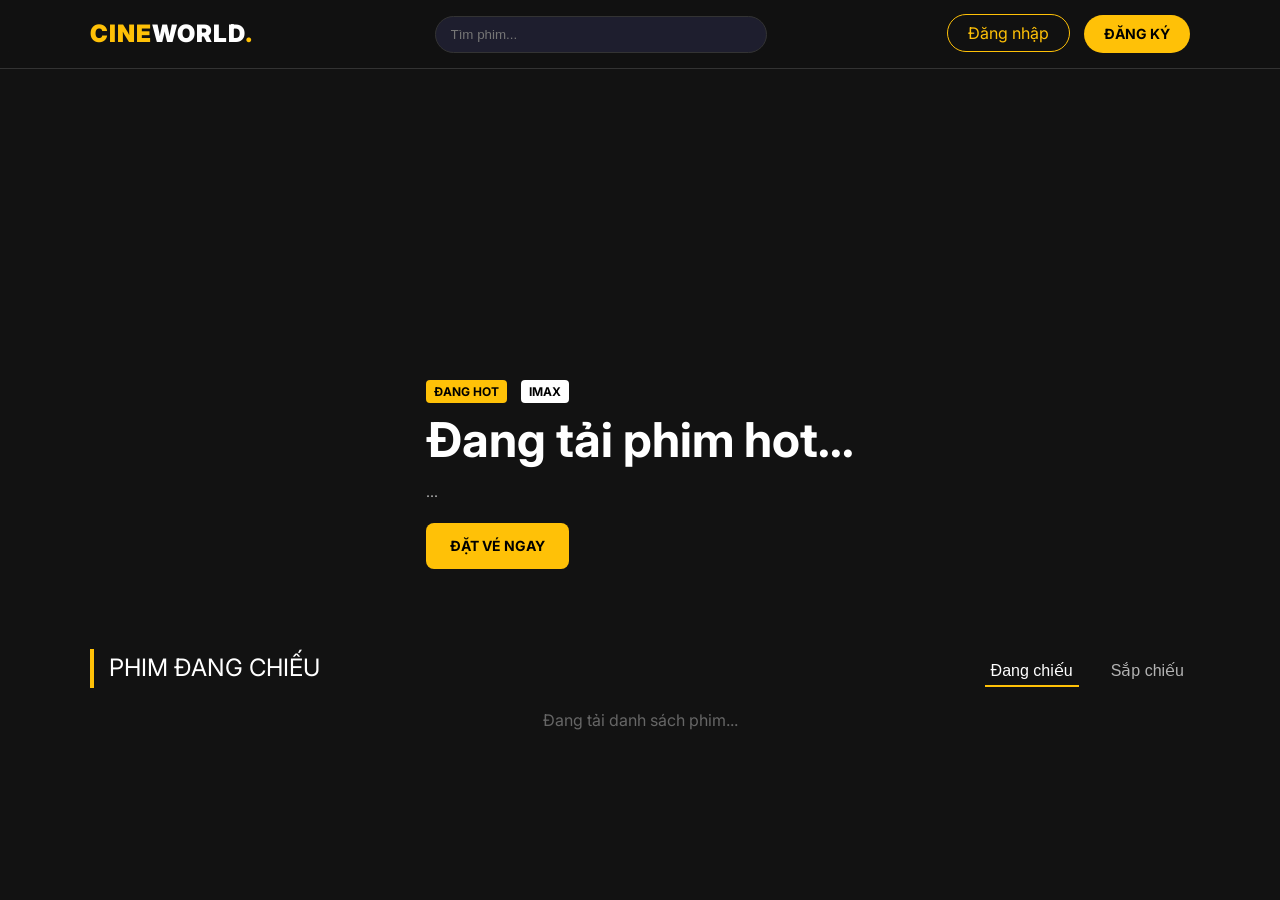
==== frontend/index.html @ b4a6b786 "Set up final project delivery foundation" ====
<!DOCTYPE html>
<html lang="vi">
<head>
    <meta charset="UTF-8">
    <meta name="viewport" content="width=device-width, initial-scale=1.0">
    <title>CineWorld - Đặt vé xem phim</title>
    <link href="https://fonts.googleapis.com/css2?family=Inter:wght@400;600;900&display=swap" rel="stylesheet">
    <link rel="stylesheet" href="style.css">
</head>
<body>

    <nav class="navbar">
        <div class="container nav-content">
            <a href="index.html" class="logo">CINE<span style="color:white">WORLD</span>.</a>
            <div class="search-bar">
                <input type="text" id="search-input" placeholder="Tìm phim...">
            </div>
            <div id="user-info">
                <a href="login.html" class="btn-outline" style="padding: 8px 20px; border-radius: 20px; text-decoration:none; margin-right: 10px;">Đăng nhập</a>
                <a href="register.html" class="btn" style="padding: 8px 20px; border-radius: 20px;">Đăng ký</a>
            </div>
        </div>
    </nav>

    <header class="hero" id="hero-section">
        <div class="hero-overlay"></div>
        <div class="container hero-content">
            <span class="hero-tag">ĐANG HOT</span>
            <span class="hero-tag" style="background:#fff; color:#000">IMAX</span>
            
            <h1 class="hero-title" id="hero-title">Đang tải phim hot...</h1>
            <p class="hero-meta" id="hero-meta">...</p>
            <p style="color: #ddd; margin-bottom: 20px; max-width: 500px;" id="hero-desc">
            </p>
            
            <a href="#" class="btn" id="hero-btn">ĐẶT VÉ NGAY</a>
        </div>
    </header>

    <main class="container">
        <div class="section-title">
            <span>PHIM ĐANG CHIẾU</span>
            <div class="tabs">
                <button class="active">Đang chiếu</button>
                <button>Sắp chiếu</button>
            </div>
        </div>

        <div class="movie-grid" id="movie-list">
            <div style="color: #666; text-align: center; grid-column: span 4;">Đang tải danh sách phim...</div>
        </div>
    </main>

    <script src="app.js"></script>
</body>
</html>
---- frontend/style.css ----
/* --- 1. DESIGN SYSTEM & VARIABLES --- */
:root {
    --bg-main: #121212;       
    --bg-surface: #1E1E2E;    
    --bg-hover: #2A2A3C;
    --accent: #FFC107;        
    --accent-hover: #FFD54F;
    --text-main: #FFFFFF;
    --text-sub: #B3B3B3;
    --danger: #FF4757;
    --success: #2ED573;

    --radius-sm: 8px;
    --radius-md: 12px;
    --radius-lg: 20px;
    --container-width: 1100px;
}

body {
    font-family: 'Inter', 'Roboto', sans-serif;
    background-color: var(--bg-main);
    color: var(--text-main);
    margin: 0;
    padding: 0;
    line-height: 1.6;
}

a { text-decoration: none; color: inherit; transition: 0.3s; }
ul { list-style: none; padding: 0; margin: 0; }

/* --- 2. LAYOUT & UTILITIES --- */
.container {
    max-width: var(--container-width);
    margin: 0 auto;
    padding: 0 20px;
}

.btn {
    background-color: var(--accent);
    color: #000;
    font-weight: 700;
    padding: 12px 24px;
    border: none;
    border-radius: var(--radius-sm);
    cursor: pointer;
    transition: all 0.3s ease;
    text-transform: uppercase;
    font-size: 14px;
    display: inline-block;
    text-align: center;
}

.btn:hover {
    background-color: var(--accent-hover);
    transform: translateY(-2px);
    box-shadow: 0 4px 15px rgba(255, 193, 7, 0.4);
}

.btn-outline {
    background: transparent;
    border: 1px solid var(--accent);
    color: var(--accent);
}

.btn-outline:hover {
    background: var(--accent);
    color: #000;
}

/* --- 3. HEADER --- */
.navbar {
    background-color: rgba(18, 18, 18, 0.95);
    backdrop-filter: blur(10px);
    padding: 15px 0;
    position: sticky;
    top: 0;
    z-index: 1000;
    border-bottom: 1px solid #333;
}

.nav-content {
    display: flex;
    justify-content: space-between;
    align-items: center;
}

.logo {
    font-size: 24px;
    font-weight: 900;
    color: var(--accent);
    letter-spacing: 1px;
}

.search-bar input {
    background: var(--bg-surface);
    border: 1px solid #333;
    padding: 10px 15px;
    border-radius: 50px;
    color: white;
    width: 300px;
    outline: none;
}

.search-bar input:focus { border-color: var(--accent); }

/* --- 4. HERO SECTION  --- */
.hero {
    height: 60vh;
    background: url('https://image.tmdb.org/t/p/original/1XDDXPXGiL8id7MrUxK36ke7gkX.jpg') no-repeat center center/cover;
    position: relative;
    display: flex;
    align-items: flex-end;
    margin-bottom: 40px;
}

.hero-overlay {
    position: absolute;
    top: 0; left: 0; width: 100%; height: 100%;
    background: linear-gradient(to bottom, rgba(18,18,18,0) 0%, rgba(18,18,18,0.8) 60%, var(--bg-main) 100%);
}

.hero-content {
    position: relative;
    z-index: 2;
    padding-bottom: 40px;
    max-width: 600px;
}

.hero-tag {
    background: var(--accent);
    color: #000;
    padding: 4px 8px;
    font-size: 12px;
    font-weight: bold;
    border-radius: 4px;
    margin-right: 10px;
}

.hero-title { font-size: 48px; margin: 10px 0; line-height: 1.1; }
.hero-meta { color: var(--text-sub); margin-bottom: 20px; font-size: 14px; }

/* --- 5. MOVIE GRID --- */
.section-title {
    font-size: 24px;
    margin-bottom: 20px;
    border-left: 4px solid var(--accent);
    padding-left: 15px;
    display: flex;
    justify-content: space-between;
    align-items: center;
}

.tabs button {
    background: none;
    border: none;
    color: var(--text-sub);
    font-size: 16px;
    margin-left: 20px;
    cursor: pointer;
    padding-bottom: 5px;
}

.tabs button.active {
    color: var(--text-main);
    border-bottom: 2px solid var(--accent);
}

.movie-grid {
    display: grid;
    grid-template-columns: repeat(auto-fill, minmax(200px, 1fr));
    gap: 30px;
    padding-bottom: 50px;
}

.movie-card {
    background: var(--bg-surface);
    border-radius: var(--radius-md);
    overflow: hidden;
    transition: 0.3s;
    position: relative;
    border: 1px solid transparent;
}

.movie-card:hover {
    transform: translateY(-10px);
    border-color: var(--accent);
    box-shadow: 0 10px 30px rgba(0,0,0,0.5);
}

.poster-wrapper {
    position: relative;
    padding-top: 150%; 
    overflow: hidden;
}

.poster-wrapper img {
    position: absolute;
    top: 0; left: 0; width: 100%; height: 100%;
    object-fit: cover;
}

.movie-info { padding: 15px; }
.movie-title { font-size: 16px; margin: 0 0 5px; white-space: nowrap; overflow: hidden; text-overflow: ellipsis; }
.movie-meta { font-size: 12px; color: var(--text-sub); display: flex; justify-content: space-between; }
.rating { color: var(--accent); font-weight: bold; }

/* --- 6. BOOKING PAGE --- */
.booking-header {
    text-align: center;
    margin-bottom: 40px;
}

.date-selector {
    display: flex;
    gap: 15px;
    overflow-x: auto;
    padding-bottom: 10px;
    margin-bottom: 30px;
}

.date-card {
    background: var(--bg-surface);
    min-width: 80px;
    padding: 15px;
    border-radius: var(--radius-md);
    text-align: center;
    cursor: pointer;
    border: 1px solid #333;
}

.date-card.active {
    background: var(--accent);
    color: #000;
    border-color: var(--accent);
}

.day { display: block; font-size: 12px; opacity: 0.8; }
.date { display: block; font-size: 20px; font-weight: bold; }

.screen-container {
    perspective: 1000px;
    margin-bottom: 40px;
    text-align: center;
}

.screen {
    background: #fff;
    height: 60px;
    width: 80%;
    margin: 0 auto 40px;
    transform: rotateX(-30deg) scale(0.8);
    box-shadow: 0 30px 50px rgba(255,255,255,0.2);
    border-radius: 50%;
    opacity: 0.8;
    position: relative;
}

.screen::after {
    content: "MÀN HÌNH";
    position: absolute;
    top: 50%; left: 50%;
    transform: translate(-50%, -50%);
    color: #000;
    font-weight: bold;
    letter-spacing: 5px;
}

.seat-grid {
    display: grid;
    grid-template-columns: repeat(10, 1fr);
    gap: 12px;
    max-width: 600px;
    margin: 0 auto;
}

.seat {
    height: 35px;
    background: #3A3A50;
    border-radius: 8px 8px 4px 4px; 
    cursor: pointer;
    transition: 0.2s;
    position: relative;
}

.seat:hover { background: #505068; }
.seat.selected { background: var(--accent); box-shadow: 0 0 10px var(--accent); }
.seat.occupied {
    background-color: #444 !important; 
    color: #666;                      
    cursor: not-allowed;              
    pointer-events: none;              
    border: 1px solid #555;
    box-shadow: none;
}

.legend {
    display: flex;
    justify-content: center;
    gap: 30px;
    margin-top: 30px;
    font-size: 14px;
    color: var(--text-sub);
}

.legend-item span {
    display: inline-block;
    width: 15px; height: 15px;
    border-radius: 3px;
    margin-right: 8px;
}

/* Snacks */
.snack-card {
    background: var(--bg-surface);
    padding: 20px;
    border-radius: var(--radius-md);
    text-align: center;
    border: 1px solid #333;
}

.snack-img { width: 80px; height: 80px; object-fit: contain; margin-bottom: 10px; }
.snack-name { font-weight: bold; margin-bottom: 5px; }
.snack-price { color: var(--accent); }

/* --- 7. AUTH PAGES --- */
.auth-box {
    background: var(--bg-surface);
    padding: 40px;
    border-radius: var(--radius-lg);
    box-shadow: 0 20px 50px rgba(0,0,0,0.5);
    border: 1px solid #333;
}

.form-group input {
    background: #121212;
    border: 1px solid #333;
    width: 100%;
    padding: 12px;
    border-radius: var(--radius-sm);
    color: white;
    margin-bottom: 15px;
}

.form-group input:focus {
    border-color: var(--accent);
    outline: none;
}

.seat {
    height: 35px;
    background: #3A3A50; 
    border-radius: 8px 8px 4px 4px;
    cursor: pointer;
    transition: 0.2s;
    position: relative;
    border: 1px solid transparent;
    display: flex;
    align-items: center;
    justify-content: center;
    font-size: 12px;
    color: #aaa;
}

.seat:hover { background: #505068; }

.seat.selected { 
    background: var(--accent) !important; 
    color: black !important; 
    box-shadow: 0 0 10px var(--accent);
    border-color: var(--accent);
    font-weight: bold;
}

.seat.occupied { 
    background: #444 !important; 
    opacity: 0.5; 
    cursor: not-allowed; 
    pointer-events: none; 
    color: #666;
}



/* VIP */
.seat.type-vip {
    border-color: #FFC107;
    color: #FFC107;
    background: rgba(255, 193, 7, 0.1);
}

/* COUPLE*/
.seat.type-couple {
    border-color: #E056FD;
    color: #E056FD;
    background: rgba(224, 86, 253, 0.1);
}

/* BROKEN*/
.seat.broken {
    background: #000 !important;
    border: 1px dashed #333 !important;
    color: #333 !important;
    cursor: not-allowed;
    pointer-events: none;
    text-decoration: line-through;
}

.legend-item span.vip { border: 1px solid #FFC107; background: rgba(255, 193, 7, 0.1); }
.legend-item span.couple { border: 1px solid #E056FD; background: rgba(224, 86, 253, 0.1); }
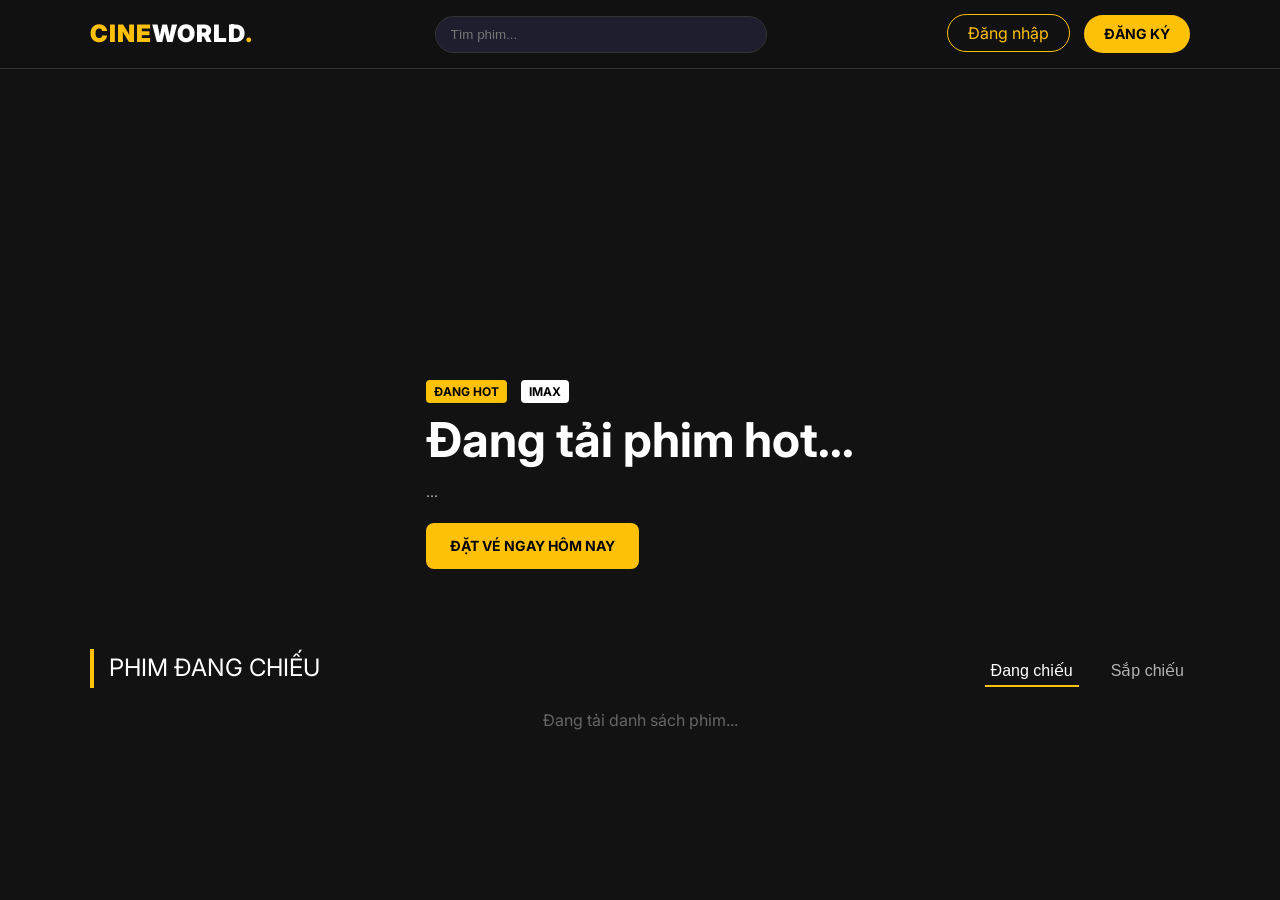
==== commit 67448be3: "update for demo" ====
--- a/frontend/index.html
+++ b/frontend/index.html
@@ -33,7 +33,7 @@
             <p style="color: #ddd; margin-bottom: 20px; max-width: 500px;" id="hero-desc">
             </p>
             
-            <a href="#" class="btn" id="hero-btn">ĐẶT VÉ NGAY</a>
+            <a href="#" class="btn" id="hero-btn">ĐẶT VÉ NGAY HÔM NAY</a>
         </div>
     </header>
 
